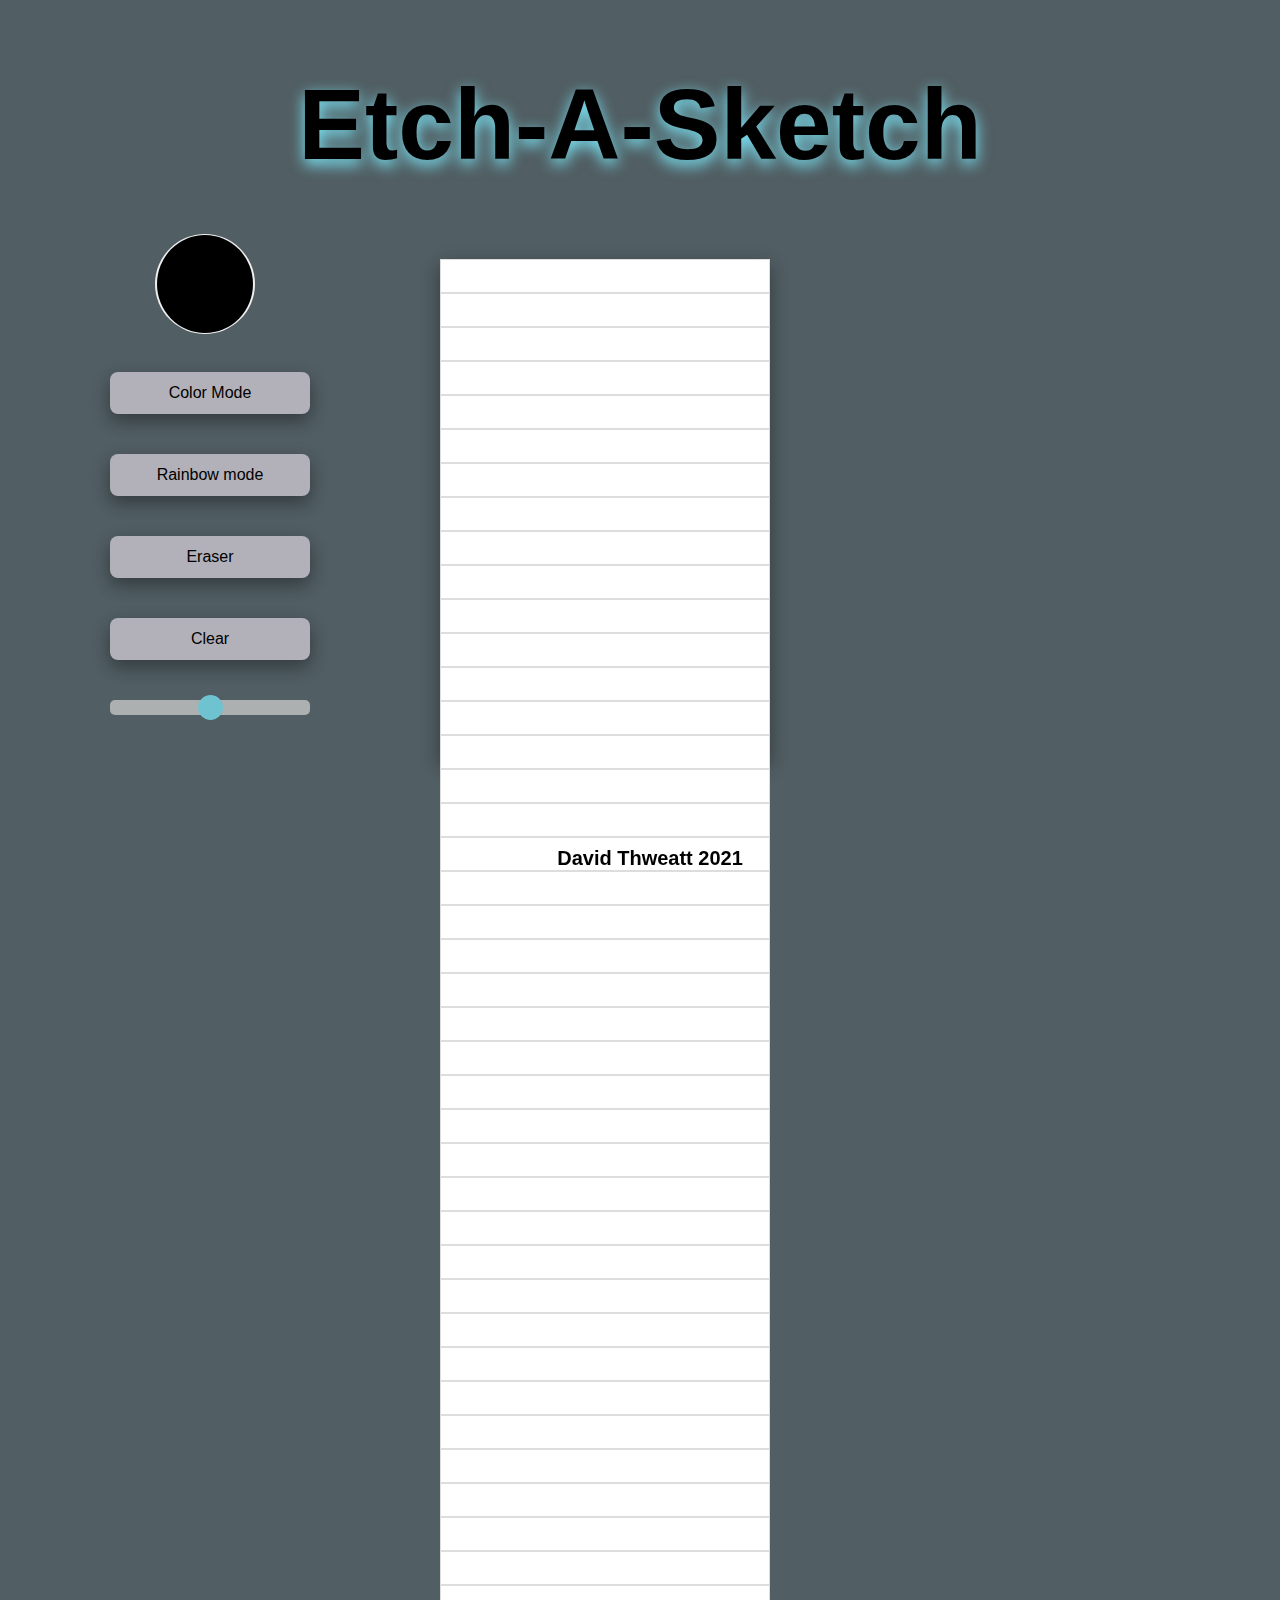
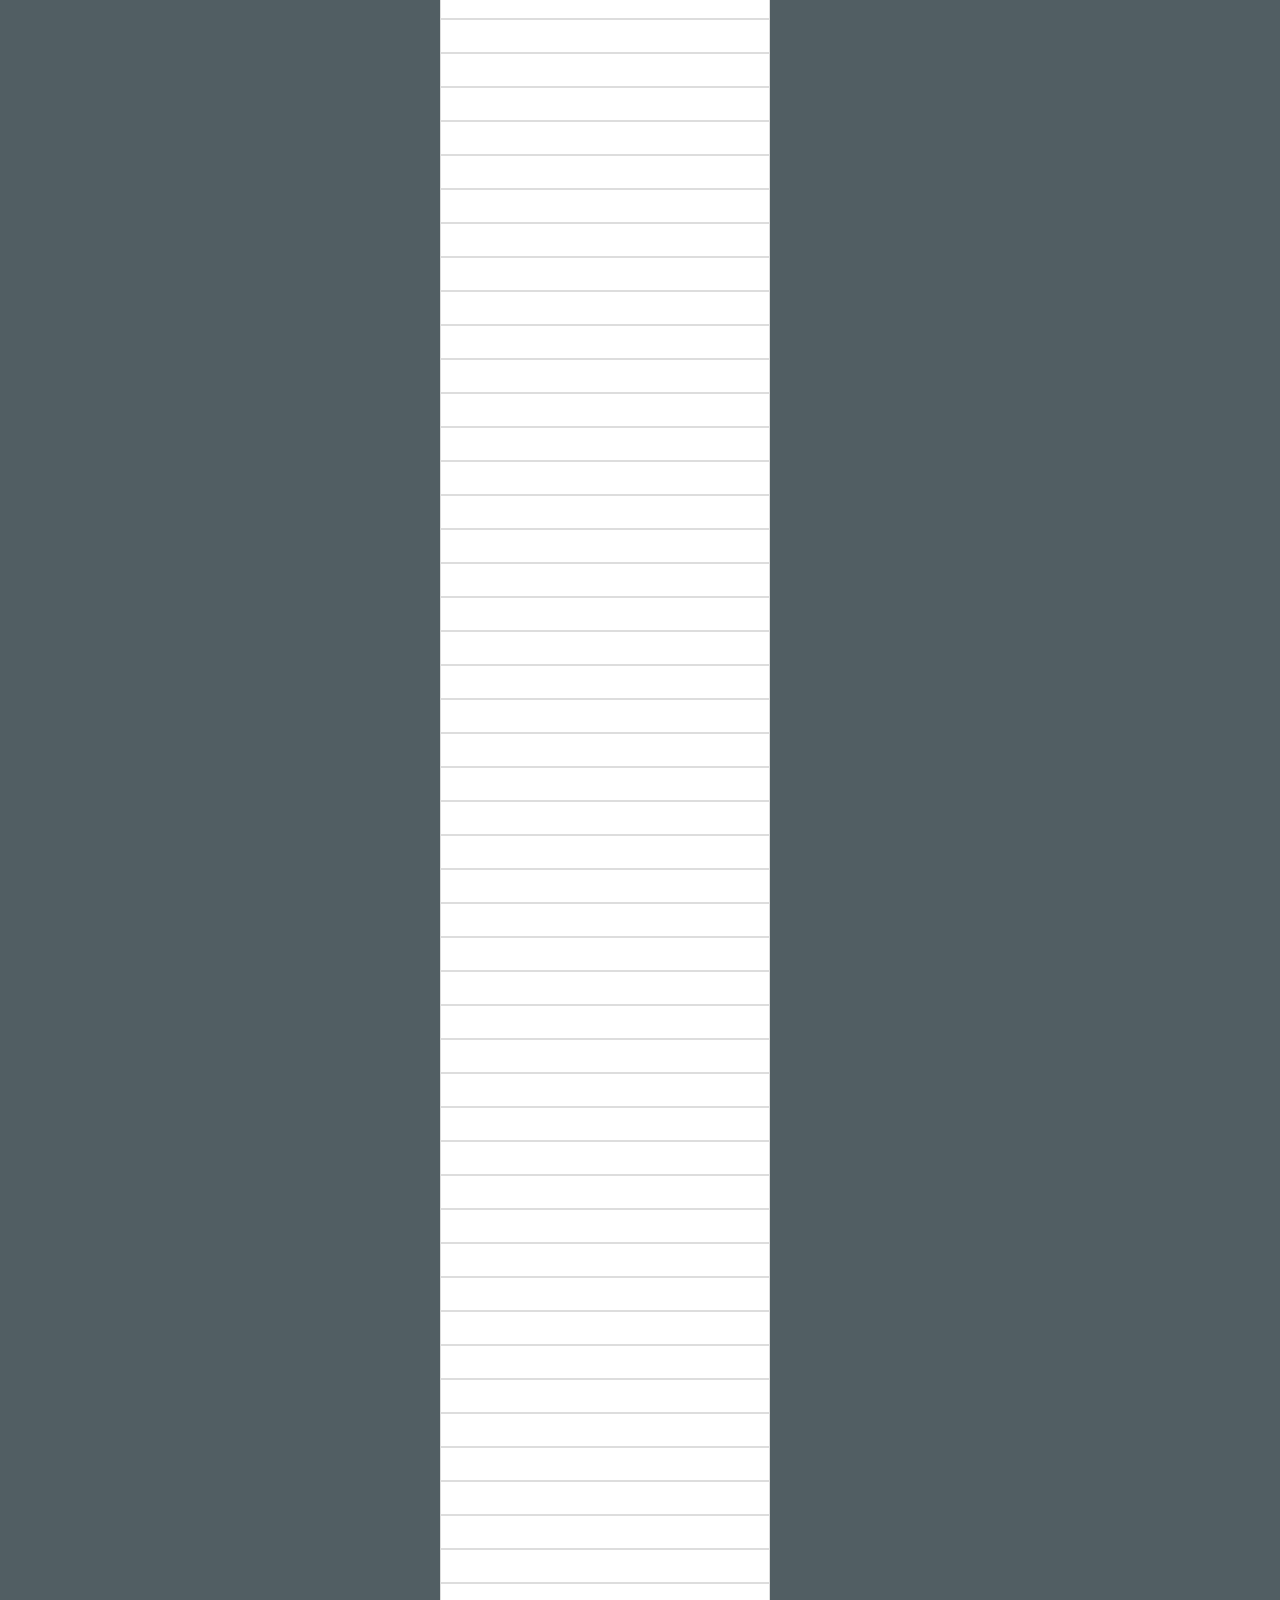
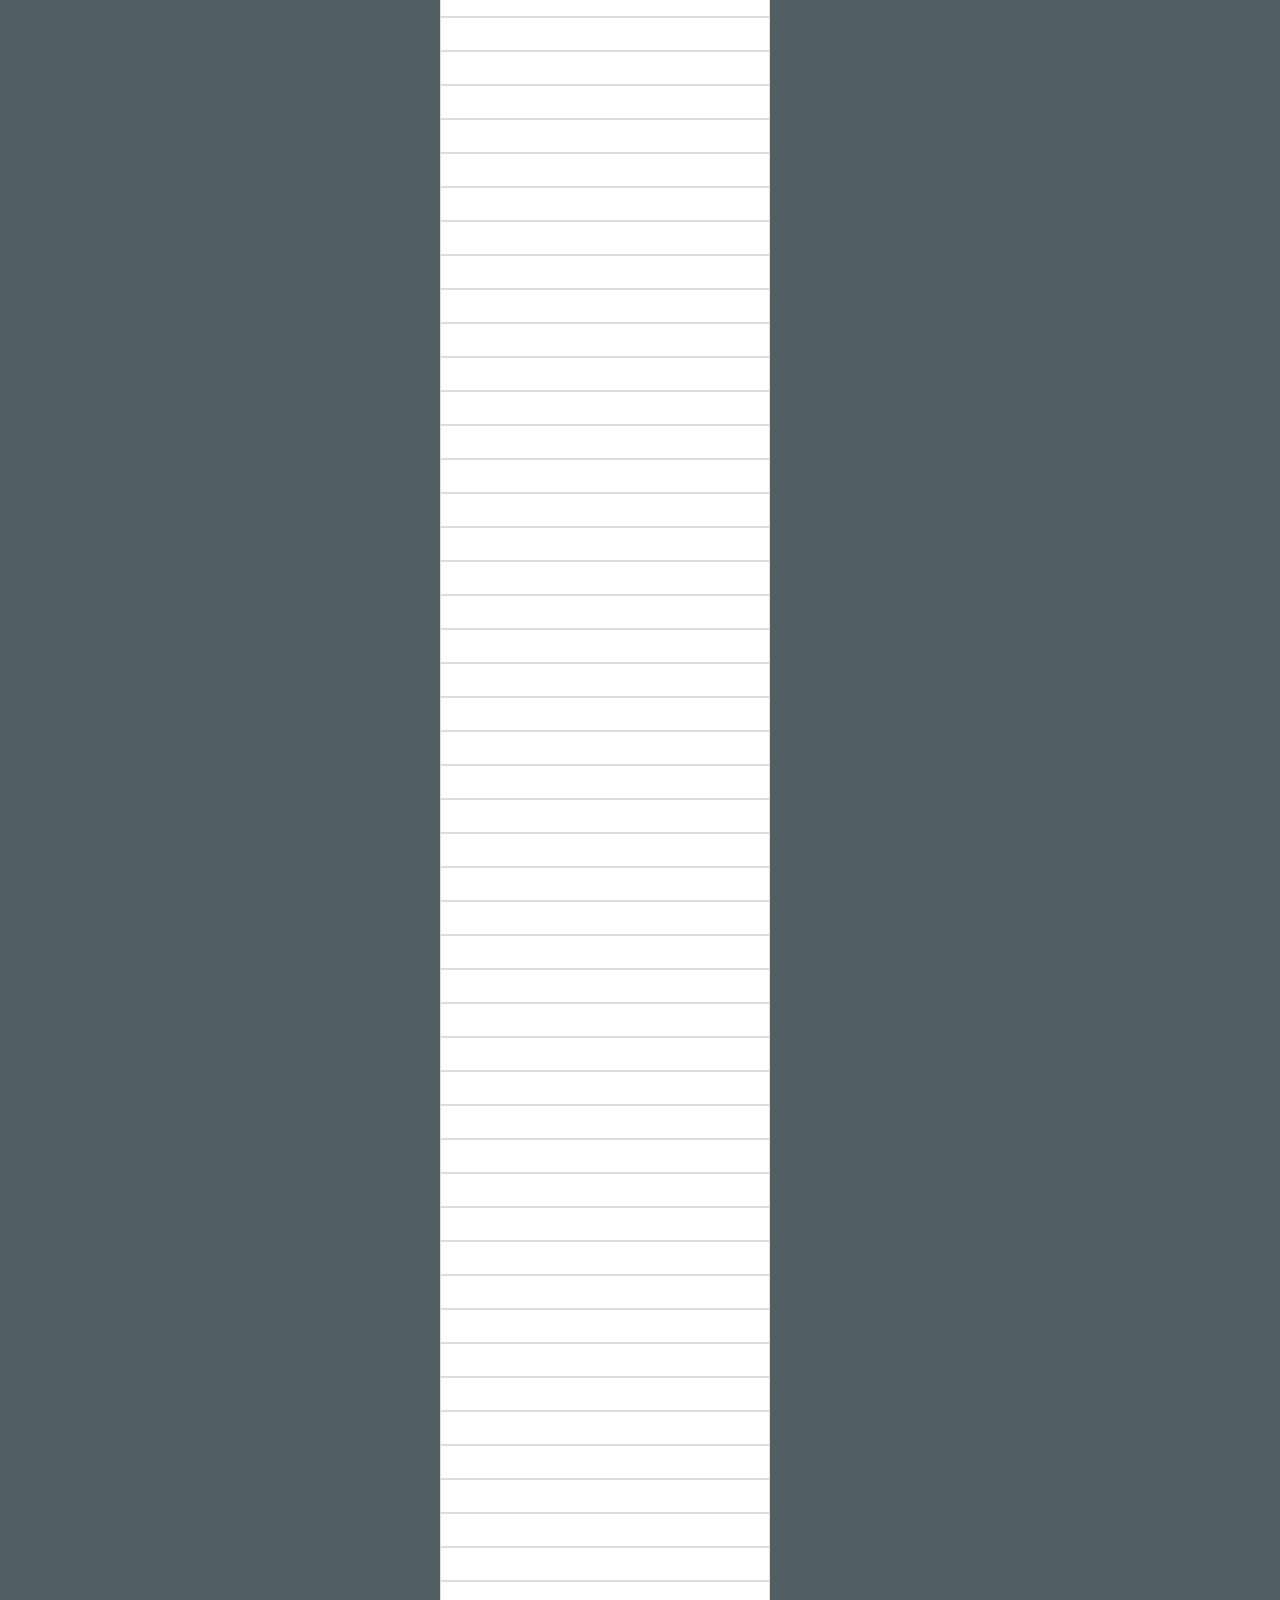
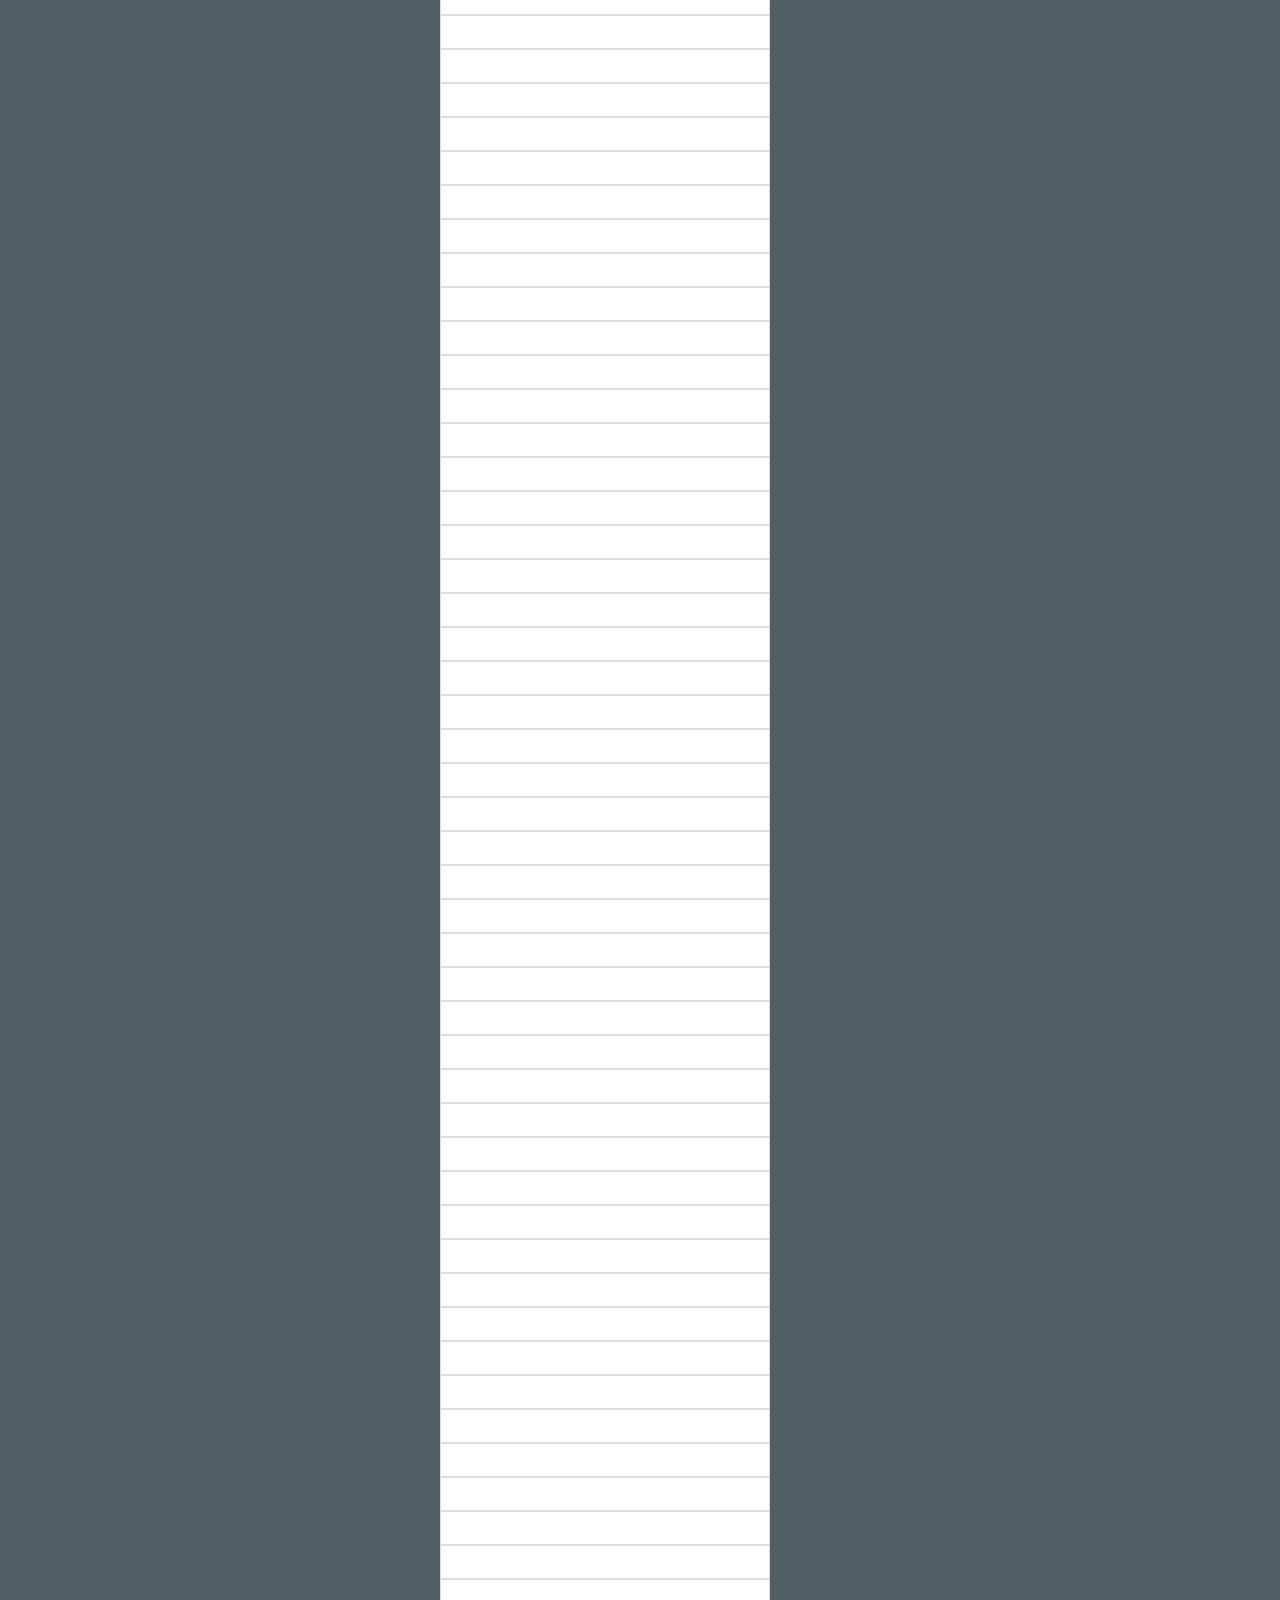
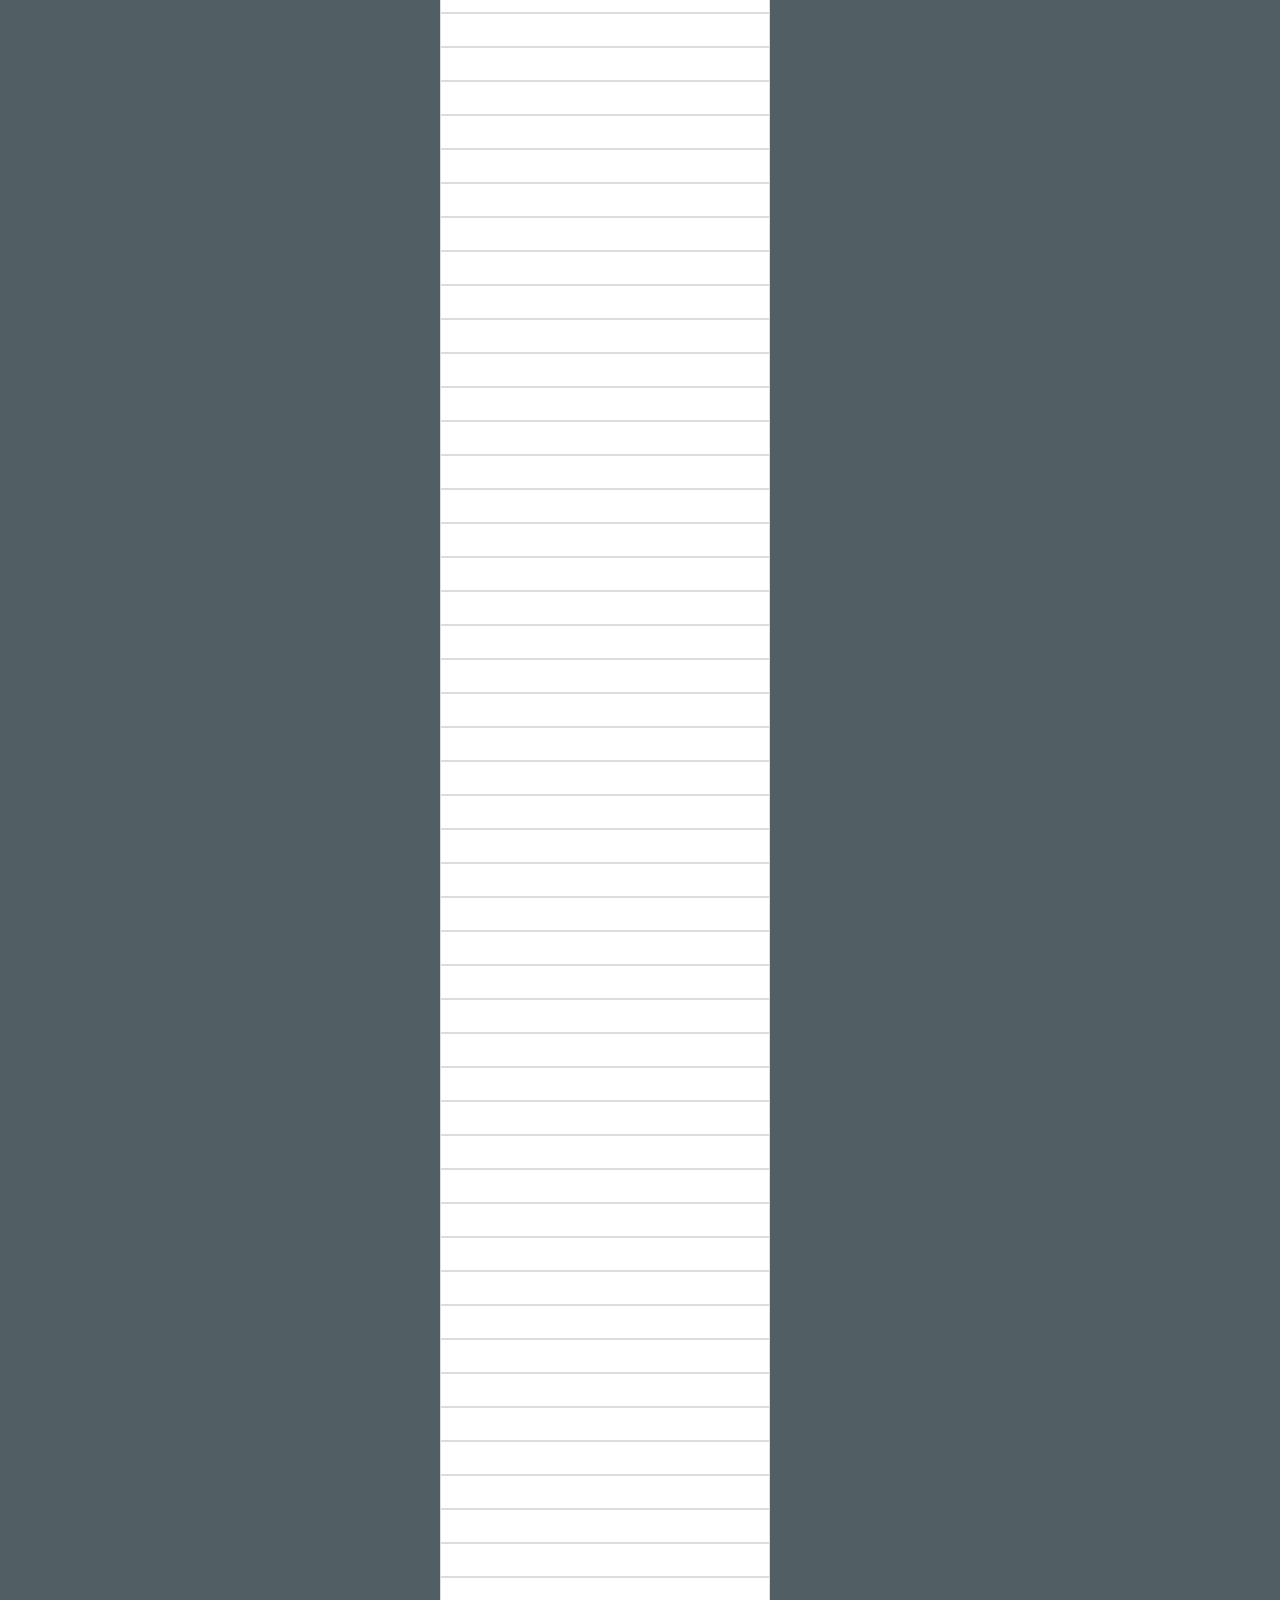
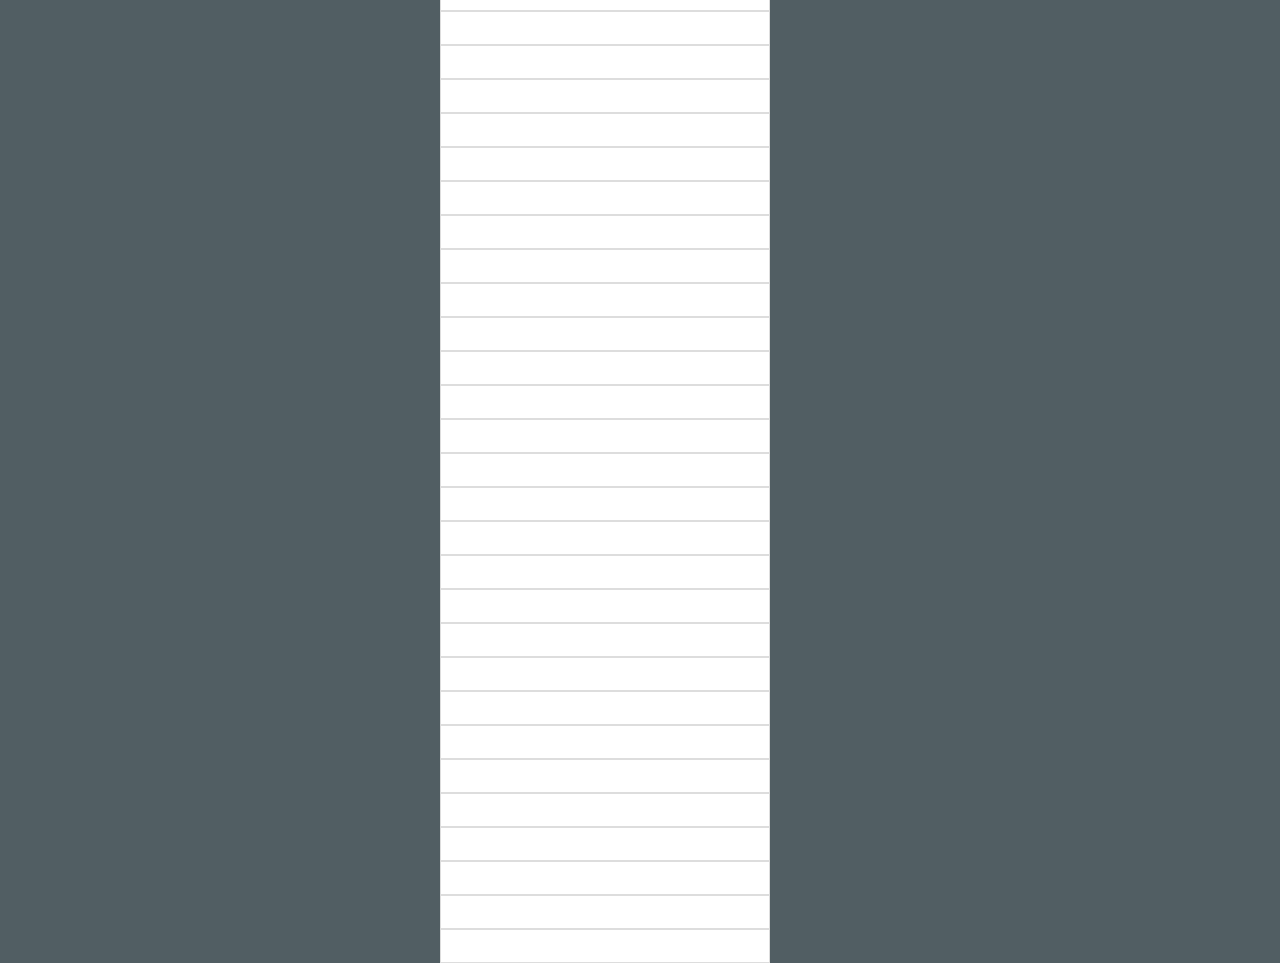
==== index.html @ 8b821c2e "fixing grid" ====
<!DOCTYPE html>
<html>
<head>
  <title>Etch-A-Sketch</title>
  <meta charset="UTF-8"/>
  <link rel="stylesheet" href="style.css">
  <script src="file.js" defer></script>
</head>
<body>
    <header>
        <h1>Etch-A-Sketch</h1>
    </header>
    <div class="flexContainer">
            <div class="left">
                <input type="color" id="primary_color" class="field-radio">
                <span class="container" id="color_val"></span>
                <button id="color">Color Mode</button>
                <button id="rainbow">Rainbow mode</button>
                <button id="eraser">Eraser</button>
                <button id="clear">Clear</button>
                <input type="range" min="16x16" max="100x100" value="50x50" id="slider">
            </div>
            <div class="right" id="container"></div>
    </div>

    <footer>
        <p class="footer">David Thweatt 2021</p>
    </footer>
    
</body>

</html>
---- style.css ----
body {
    background-color: #515E63;
    position: relative;
  }

  header {
      text-align: center;
      font-family: sans-serif;
      font-weight: bold;
      font-size: 50px;
  }

  .flexContainer { 
    display: flex;
    justify-content: flex-start;
    gap: 20px;
    max-width: 1100px;
    margin: 0 auto;
  } 
  
  .left {
    flex-basis : 30%;
  }
  
  .right {
    flex-basis : 30%;
    display: grid;
    width: 500px;
    height: 500px;
    background-color: var(--secondary-light);
  }

  h1 {
    text-shadow: 0 5px 15px #7DEDFF;
  }
  
  #container {
    position: relative;
    top: 10px;
    max-height: 500px;
    max-width: 500px;
    display: grid;
    grid-gap: 0px;
    box-shadow: 0 8px 16px 0 rgba(0,0,0,0.2), 0 6px 20px 0 rgba(0,0,0,0.19);
  }
  
  #container:hover{
    box-shadow: 0 5px 15px #7DEDFF;
  }

  .grid-item {
    padding: 1em;
    border: 1px solid #ddd;
    background-color: white;
  }

  #primary_color{
    position: relative;
    left: 65px;
    bottom: 15px;
    border-radius: 50%;
    height: 100px;
    width: 100px;
    border: none;
    outline: none;
    -webkit-appearance: none;
}

#primary_color:hover {
  box-shadow: 0 5px 15px #7DEDFF;
  transition-duration: .4s;
  transform: scale(1.05);
}

#primary_color::-webkit-color-swatch-wrapper {
    padding: 0; 
}
#primary_color::-webkit-color-swatch {
    border: none;
    border-radius: 50%;
}

  #color {
      text-align: center;
      background-color: #B2B1B9;
      color: black;
      font-size: 16px;
      padding: 12px 30px;
      border: none;
      border-radius: 8px;
      box-shadow: 0 8px 16px 0 rgba(0,0,0,0.2), 0 6px 20px 0 rgba(0,0,0,0.19);
      width: 200px;
      margin: 20px;
      cursor: pointer;
  }

  #color:hover {
    box-shadow: 0 5px 15px #7DEDFF;
    transform: scale(1.05);
    transition-duration: .4s;
  }

  #color.active {
    background-color: black;
    color: white;
}



  #rainbow {
    background-color: #B2B1B9;
    color: black;
    font-size: 16px;
    padding: 12px 30px;
    border: none;
    border-radius: 8px;
    box-shadow: 0 8px 16px 0 rgba(0,0,0,0.2), 0 6px 20px 0 rgba(0,0,0,0.19);
    width: 200px;
    margin: 20px;
    cursor: pointer;
}

#rainbow:hover {
    box-shadow: 0 5px 15px #7DEDFF;
    transform: scale(1.05);
    transition-duration: .4s;
  }

#eraser {
    background-color: #B2B1B9;
    color: black;
    font-size: 16px;
    padding: 12px 30px;
    border: none;
    border-radius: 8px;
    box-shadow: 0 8px 16px 0 rgba(0,0,0,0.2), 0 6px 20px 0 rgba(0,0,0,0.19);
    width: 200px;
    margin: 20px;
    cursor: pointer;
}

#eraser:hover {
    box-shadow: 0 5px 15px #7DEDFF;
    transform: scale(1.05);
    transition-duration: .4s;
  }

#clear {
    background-color: #B2B1B9;
    color: black;
    font-size: 16px;
    padding: 12px 30px;
    border: none;
    border-radius: 8px;
    box-shadow: 0 8px 16px 0 rgba(0,0,0,0.2), 0 6px 20px 0 rgba(0,0,0,0.19);
    width: 200px;
    margin: 20px;
    cursor: pointer;
}

#clear:hover {
    box-shadow: 0 5px 15px #7DEDFF;
    transform: scale(1.05);
    transition-duration: .4s;
  }

  #slider {
    -webkit-appearance: none;
    width: 200px;
    height: 15px;
    border-radius: 5px;  
    background: #d3d3d3;
    outline: none;
    opacity: 0.7;
    -webkit-transition: .2s;
    transition: opacity .2s;
    margin: 20px 40px;
    position: relative;
    right: 20px;
    
  }

  #slider:hover {
    opacity: 1;
    box-shadow: 0 5px 15px #7DEDFF;
    transition-duration: .4s;
    transform: scale(1.05);
  }
  
  #slider::-webkit-slider-thumb {
    -webkit-appearance: none;
    appearance: none;
    width: 25px;
    height: 25px;
    border-radius: 50%; 
    background: #7DEDFF;
    cursor: pointer;
  }
  
  #slider::-moz-range-thumb {
    width: 25px;
    height: 25px;
    border-radius: 50%;
    background: #7DEDFF;
    cursor: pointer;
  }

  .footer {
    font-family: sans-serif;
    font-weight: bold;
    font-size: 20px;
  }

  footer {
    position: fixed;
    bottom: 0;
    left: 0;
    display: flex;
    align-items: center;
    justify-content: center;
    gap: 10px;
    width: 100%;
    padding: 10px;
    font-size: 20px;
  }
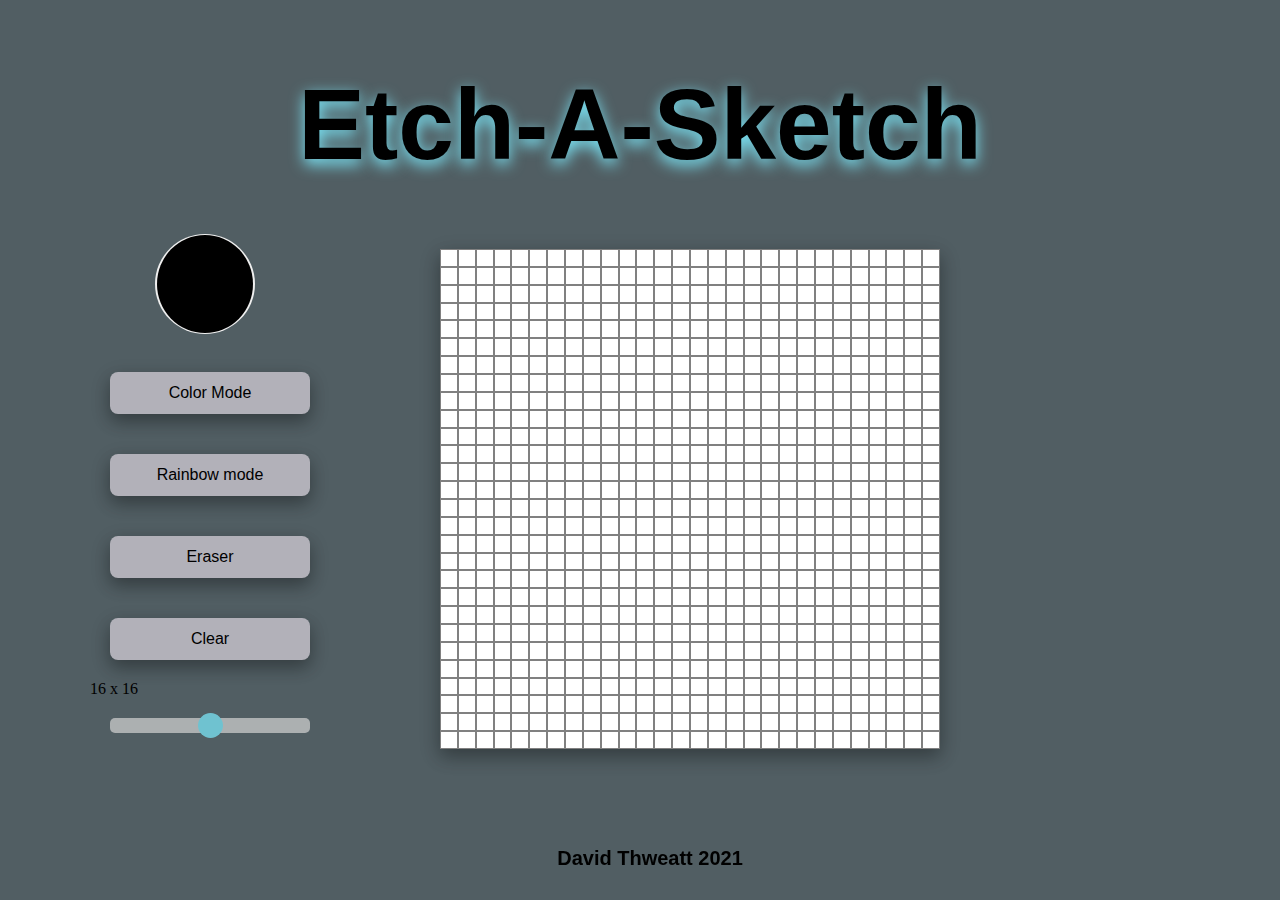
==== commit 29e0c3cf: "fixed grid and started javascript logic" ====
--- a/index.html
+++ b/index.html
@@ -4,7 +4,7 @@
   <title>Etch-A-Sketch</title>
   <meta charset="UTF-8"/>
   <link rel="stylesheet" href="style.css">
-  <script src="file.js" defer></script>
+  <script src="script.js" defer></script>
 </head>
 <body>
     <header>
@@ -14,10 +14,11 @@
             <div class="left">
                 <input type="color" id="primary_color" class="field-radio">
                 <span class="container" id="color_val"></span>
-                <button id="color">Color Mode</button>
-                <button id="rainbow">Rainbow mode</button>
-                <button id="eraser">Eraser</button>
-                <button id="clear">Clear</button>
+                <button class="btn" id="color">Color Mode</button>
+                <button class="btn" id="rainbow">Rainbow mode</button>
+                <button class="btn" id="eraser">Eraser</button>
+                <button class="btn" id="clear">Clear</button>
+                <div id="sizeValue" class="size-value">16 x 16</div>
                 <input type="range" min="16x16" max="100x100" value="50x50" id="slider">
             </div>
             <div class="right" id="container"></div>
--- a/style.css
+++ b/style.css
@@ -1,7 +1,5 @@
-
   body {
     background-color: #515E63;
-    position: relative;
   }
 
   header {
@@ -9,6 +7,10 @@
       font-family: sans-serif;
       font-weight: bold;
       font-size: 50px;
+  }
+
+  h1 {
+    text-shadow: 0 5px 15px #7DEDFF;
   }
 
   .flexContainer { 
@@ -24,25 +26,17 @@
   }
   
   .right {
-    flex-basis : 30%;
     display: grid;
     width: 500px;
     height: 500px;
-    background-color: var(--secondary-light);
-  }
-
-  h1 {
-    text-shadow: 0 5px 15px #7DEDFF;
   }
   
   #container {
-    position: relative;
-    top: 10px;
+    display: grid;
     max-height: 500px;
     max-width: 500px;
-    display: grid;
-    grid-gap: 0px;
-    box-shadow: 0 8px 16px 0 rgba(0,0,0,0.2), 0 6px 20px 0 rgba(0,0,0,0.19);
+    box-shadow: 0 8px 16px 0 rgba(0,0,0,0.2), 0 6px 20px 0 rgba(0,0,0,0.19);
+    
   }
   
   #container:hover{
@@ -50,8 +44,15 @@
   }
 
   .grid-item {
-    padding: 1em;
-    border: 1px solid #ddd;
+    border: 1px solid gray;
+    background: white;
+  }
+
+  .gridElement:hover {
+    background-color: white;
+  }
+
+  .white {
     background-color: white;
   }
 
@@ -106,8 +107,6 @@
     color: white;
 }
 
-
-
   #rainbow {
     background-color: #B2B1B9;
     color: black;
@@ -127,6 +126,12 @@
     transition-duration: .4s;
   }
 
+  #rainbow.active {
+    background-color: black;
+    color: white;
+}
+
+
 #eraser {
     background-color: #B2B1B9;
     color: black;
@@ -146,6 +151,12 @@
     transition-duration: .4s;
   }
 
+  #eraser.active {
+    background-color: black;
+    color: white;
+}
+
+
 #clear {
     background-color: #B2B1B9;
     color: black;
@@ -164,6 +175,17 @@
     transform: scale(1.05);
     transition-duration: .4s;
   }
+
+  #clear.active {
+    background-color: black;
+    color: white;
+}
+
+.clicked {
+  box-shadow: 0 5px 15px white;
+
+}
+
 
   #slider {
     -webkit-appearance: none;
@@ -223,4 +245,4 @@
     width: 100%;
     padding: 10px;
     font-size: 20px;
-  }+  }
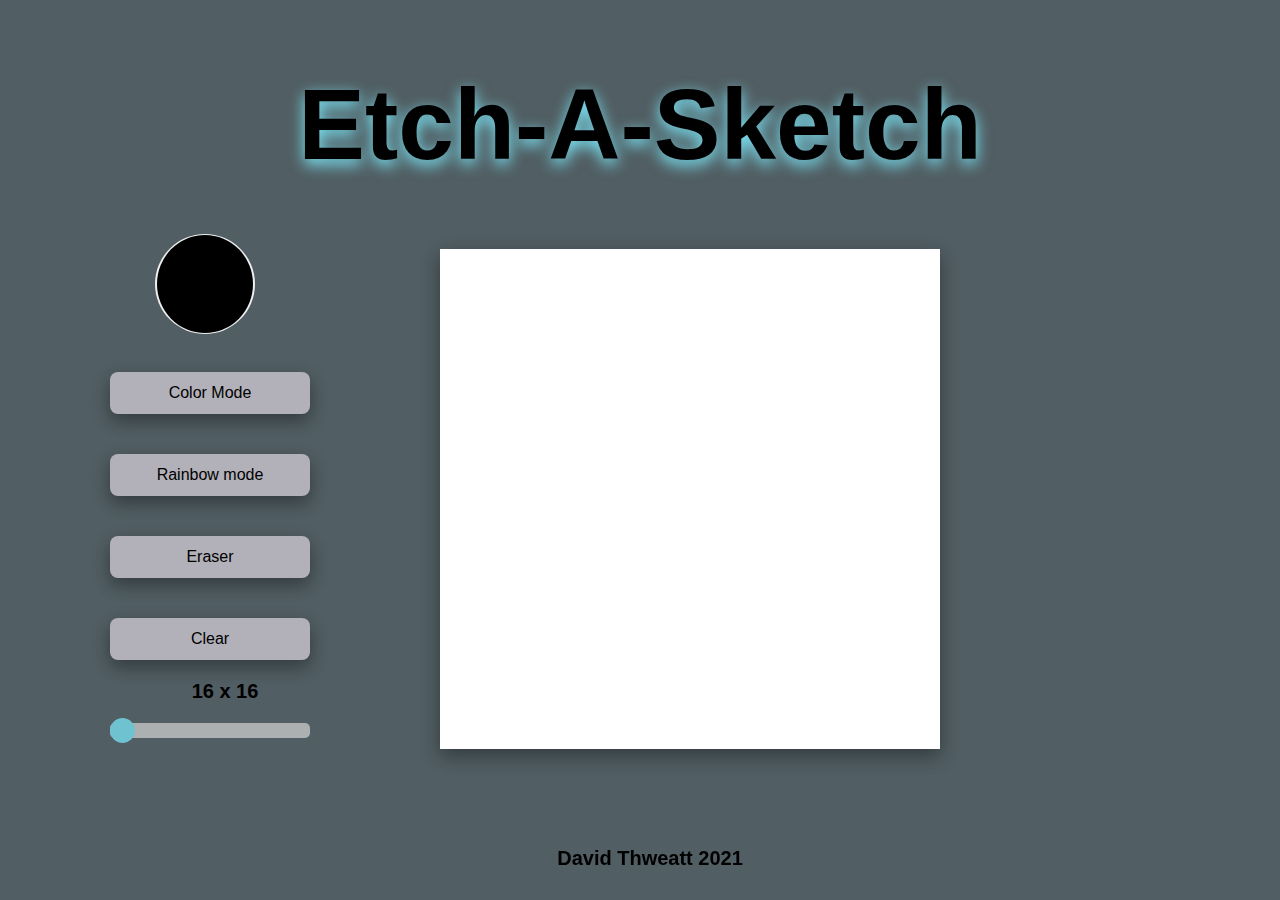
==== commit 944ac487: "finished product" ====
--- a/index.html
+++ b/index.html
@@ -14,14 +14,14 @@
             <div class="left">
                 <input type="color" id="primary_color" class="field-radio">
                 <span class="container" id="color_val"></span>
-                <button class="btn" id="color">Color Mode</button>
-                <button class="btn" id="rainbow">Rainbow mode</button>
-                <button class="btn" id="eraser">Eraser</button>
-                <button class="btn" id="clear">Clear</button>
+                <button id="color">Color Mode</button>
+                <button id="rainbow">Rainbow mode</button>
+                <button id="eraser">Eraser</button>
+                <button id="clear">Clear</button>
                 <div id="sizeValue" class="size-value">16 x 16</div>
-                <input type="range" min="16x16" max="100x100" value="50x50" id="slider">
+                <input type="range" min="16" max="50" value="16" id="slider">
             </div>
-            <div class="right" id="container"></div>
+            <div class="right" id="grid_container"></div>
     </div>
 
     <footer>
--- a/style.css
+++ b/style.css
@@ -29,31 +29,28 @@
     display: grid;
     width: 500px;
     height: 500px;
+    box-shadow: 0 8px 16px 0 rgba(0,0,0,0.2), 0 6px 20px 0 rgba(0,0,0,0.19);
   }
   
-  #container {
-    display: grid;
-    max-height: 500px;
-    max-width: 500px;
-    box-shadow: 0 8px 16px 0 rgba(0,0,0,0.2), 0 6px 20px 0 rgba(0,0,0,0.19);
-    
-  }
-  
-  #container:hover{
+  .right:hover{
     box-shadow: 0 5px 15px #7DEDFF;
   }
 
   .grid-item {
-    border: 1px solid gray;
     background: white;
-  }
-
-  .gridElement:hover {
-    background-color: white;
   }
 
   .white {
     background-color: white;
+  }
+
+  .size-value {
+    font-family: sans-serif;
+    font-size: 20px;
+    font-weight: bold;
+    text-align: center;
+    position: relative;
+    right: 30px;
   }
 
   #primary_color{
@@ -82,7 +79,7 @@
     border-radius: 50%;
 }
 
-  #color {
+  button {
       text-align: center;
       background-color: #B2B1B9;
       color: black;
@@ -96,96 +93,23 @@
       cursor: pointer;
   }
 
-  #color:hover {
+  button:hover {
     box-shadow: 0 5px 15px #7DEDFF;
     transform: scale(1.05);
     transition-duration: .4s;
   }
 
-  #color.active {
+  button:focus {
     background-color: black;
     color: white;
-}
-
-  #rainbow {
-    background-color: #B2B1B9;
-    color: black;
-    font-size: 16px;
-    padding: 12px 30px;
-    border: none;
-    border-radius: 8px;
-    box-shadow: 0 8px 16px 0 rgba(0,0,0,0.2), 0 6px 20px 0 rgba(0,0,0,0.19);
-    width: 200px;
-    margin: 20px;
-    cursor: pointer;
-}
-
-#rainbow:hover {
-    box-shadow: 0 5px 15px #7DEDFF;
-    transform: scale(1.05);
-    transition-duration: .4s;
+    box-shadow: 0 5px 15px white;
   }
 
-  #rainbow.active {
+  button:active {
     background-color: black;
     color: white;
-}
-
-
-#eraser {
-    background-color: #B2B1B9;
-    color: black;
-    font-size: 16px;
-    padding: 12px 30px;
-    border: none;
-    border-radius: 8px;
-    box-shadow: 0 8px 16px 0 rgba(0,0,0,0.2), 0 6px 20px 0 rgba(0,0,0,0.19);
-    width: 200px;
-    margin: 20px;
-    cursor: pointer;
-}
-
-#eraser:hover {
-    box-shadow: 0 5px 15px #7DEDFF;
-    transform: scale(1.05);
-    transition-duration: .4s;
+    box-shadow: 0 5px 15px white;
   }
-
-  #eraser.active {
-    background-color: black;
-    color: white;
-}
-
-
-#clear {
-    background-color: #B2B1B9;
-    color: black;
-    font-size: 16px;
-    padding: 12px 30px;
-    border: none;
-    border-radius: 8px;
-    box-shadow: 0 8px 16px 0 rgba(0,0,0,0.2), 0 6px 20px 0 rgba(0,0,0,0.19);
-    width: 200px;
-    margin: 20px;
-    cursor: pointer;
-}
-
-#clear:hover {
-    box-shadow: 0 5px 15px #7DEDFF;
-    transform: scale(1.05);
-    transition-duration: .4s;
-  }
-
-  #clear.active {
-    background-color: black;
-    color: white;
-}
-
-.clicked {
-  box-shadow: 0 5px 15px white;
-
-}
-
 
   #slider {
     -webkit-appearance: none;
